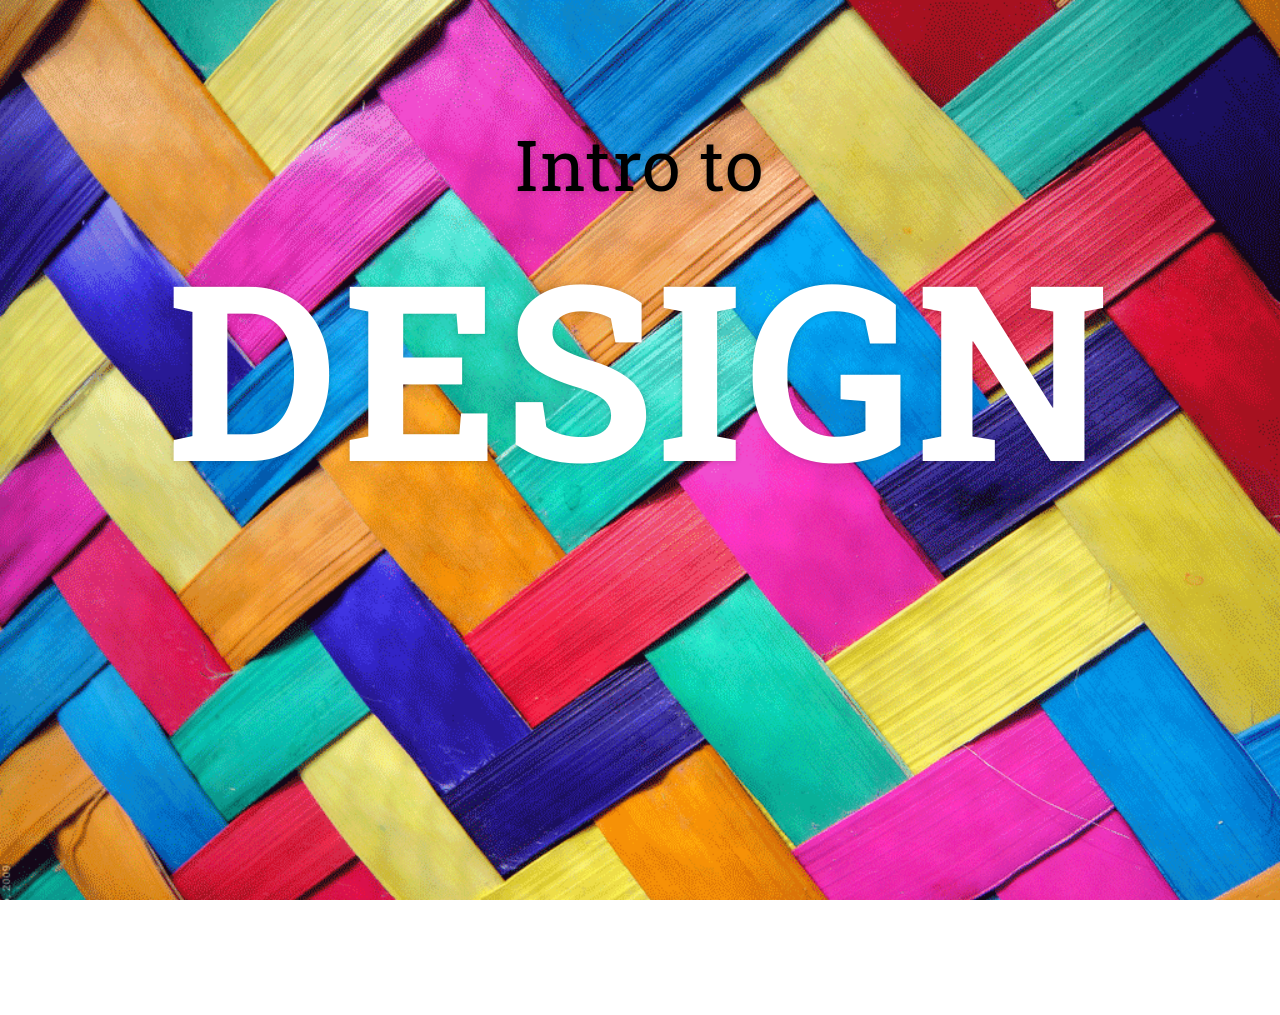
==== index.html @ 49cf6b6a "files" ====
<!doctype html>
<html lang="en">
  <head>
    <meta charset="utf-8">
    <link href='https://fonts.googleapis.com/css?family=Roboto+Slab:300,700,100,400' rel='stylesheet' type='text/css'>
    <title>Intro to Design </title>
    <link rel="stylesheet" href="reveal.css">
<script type="text/javascript" src="jquery.js" ></script>

<style>


body {
  font-family: 'Roboto Slab', serif;
  font-weight: 100;
  font-size: 26px
}

.reveal h1, .reveal h2 {
font-weight: bold;
color:#cb8435;
display: block;
clear: both;
border-bottom: 0px;
font-size: 135px;

}

.reveal .intro-page h1 {
  line-height: 1em;
  font-size: 245px
}

.reveal .main-section h2 {
  color:#000;
}

.reveal .main-section h3 {
  color:#fff;
  font-size: 55px
}

.reveal .slides>section.header-section {
      background: #000;
}

.reveal .header-section h2 {
  color:#fff;
}

.reveal .header-section h3 {
  color:#cb8435;
  font-size: 55px
}



.reveal h1 {
  text-transform: uppercase;
  font-size: 200px;
}

.reveal h3 {
  font-weight: 300;
  display: block;
  font-size: 70px;
  color: #000;
  font-weight: 400;
  margin-bottom: 20px
}


.reveal p {
  color:#000;
  font-size: 34px;
  font-weight: normal;
  text-shadow: 0px 0px 6px rgba(0,0,0,0.2);
  width: 80%;
  margin:auto;
  line-height: 1.6em
}

.reveal section > a {
  margin-top:50px;
  display: block;
}

.reveal section img {
-webkit-box-shadow: 0 0 10px rgba(0, 0, 0, 0);
-moz-box-shadow: 0 0 10px rgba(0, 0, 0, 0);
box-shadow: 0 0 10px rgba(0, 0, 0, 0);
max-width: 100%;
}

.reveal .slides>section {
  color:#cecece;
  padding-top: 9%;
/*  background: url("imgs/background.png") top left;
*/}


.reveal .slides>section.main-section {
      background: #cb8435;
}
.reveal .sliders>section.topic {
  background: rgb(187, 107, 0);
}

.background {
background: #fff;
position: absolute;
width: 100%;
height: 100%;

}

.reveal h1.invisible{
    color: #FFFFFF;
    text-shadow: 0px 0px 30px rgba(0,0,0,.3);
}
.reveal h5 span {
  font-size: 25px;
  text-transform: uppercase;
  color:#cb8435;
  clear: both;
  display: inline-block;
}
.double img {
  float: left;
  margin-right: 30px
}

.reveal h4 {
  color:#000;
  font-weight: normal;
  padding:0px 40px;
  line-height: 1.4em
}

.reveal h4 span {
  font-size: 25px;
  text-transform: uppercase;
  color:#cb8435;
  clear: both;
  display: inline-block;
}

section div.double-wide {
    float: left;
    width: 50%;
    text-align: left;
    padding-top: 40px
}

section div.double-wide img{
  float: right;
}

.intro-page {
  background: url("imgs/colors.gif") no-repeat top left;
  background-size: 100%;


}

.intro-page h1 {
  color: #fff
}
</style>
  </head>


  <body>
    <div class="reveal">
      <div class="background"></div>
      <div class="slides">

        <section class="intro-page">
          <h3>Intro to</h3>
          <h1>Design</h1>
        </section>

        <section>
          <h2>OR</h2>
          <h3>why anyone in journalism <br>should give a crap about design</h3>

        </section>


        <section>
          <h3>Design is</h3>
          <h1 class="invisible">Invisible</h1>
        </section>




        <section>
          <h3>Clearview Hwy</h3>
          <img src="imgs/Slide-10.jpg">
          </section>

        <section>
          <h3>Clearview Hwy</h3>
          <img src="imgs/Slide-13new.jpg">
        </section>


       <section>
          <h3>Not so Invisible</h3>
          <img style="width:60%" src="imgs/doornick.gif">
        </section>

       <section>
          <h3>"Turn on the bottom left burner"</h3>
          <img style="width:80%" src="imgs/stove.png">
        </section>


       <section>
          <h3>Instructions, much?</h3>
          <img src="imgs/Shower-Control-Operation-small.png">
        </section>

       <section>

          <div class="double-wide"><img width="500px" src="imgs/Vine-Turn-down-for-what-Shower-version_thumb0.jpg"></div>

          <div class="double-wide"><h4>&ldquo;When a device as simple as a door needs an instruction manual, it is a failure.&rdquo; <span>- Don Norman</span></h4></div>

        </section>


        <section>
          <h3>Not <em>that</em> invisible</h3>
          <img src="imgs/Glass-Door-Fail-03.gif">
        </section>

        <section>
          <h3>Beauty</h3>
          <img src="imgs/NonsensicalInfographic.gif">
        </section>


        <section>
          <h3>Craigslist</h3>
          <p>Proof that ugly things can be well designed.</p>
          <img src="imgs/craigslist.jpg">
        </section>

       <section class="header-section">
          <h2>Design Principles</h2>
          <h3>Four tips for designing anything, ever. </h3>
          <img src="imgs/mindblown.gif">
        </section>

       <section class="main-section">
          <h2>Proximity</h2>
          <h3>Group related things together</h3>
          <img width="600px" src="imgs/applesoranges.png">
        </section>

       <section>
          <h3>Proximity</h3>
          <img src="imgs/proximity.png">
        </section>

       <section>
          <h3>Proximity</h3>
          <img src="imgs/annotation.jpg">
        </section>



        <section class="main-section">
          <h2>Alignment</h2>
          <h3>Find a line and stick with it</h3>
          <img src="imgs/alignment.gif">
        </section>

       <section>
          <h3>Alignment</h3>
          <img src="imgs/tableNPR.jpg">
        </section>

       <section>
          <h3>Alignment</h3>
          <img src="imgs/timeline2.jpg">
        </section>



         <section>
          <h3>Alignment</h3>
          <img src="imgs/flushleft.jpg">
        </section>

         <section>
          <h3>Alignment</h3>
          <img src="imgs/flushleftex.jpg">
        </section>

         <section>
          <h3>Alignment</h3>
          <img src="imgs/flushright.jpg">
        </section>

         <section>
          <h3>Alignment</h3>
          <img src="imgs/justified.jpg">
        </section>

         <section>
          <h3>Alignment</h3>
          <img src="imgs/justifiedEX.jpg">
        </section>
         <section>
          <h3>Alignment</h3>
          <img src="imgs/justifiedEX2.jpg">
        </section>


        <section>
          <img  src="imgs/protip1.jpg">
        </section>



         <section>
          <h3>Alignment</h3>
          <img src="imgs/centered.jpg">
        </section>


         <section>
          <h3>Alignment</h3>
          <img src="imgs/centered2.jpg">
        </section>

        <section>
          <h3>If you're</h3>
          <h3>going to make it</h3>
          <h2>CENTERED</h2>
          <h3>be obvious, plz</h3>
        </section>



        <section>
          <h3>Alignment</h3>
          <img src="imgs/trappedspace.jpg">
        </section>


        <section class="main-section">
          <h3>Now, an Exercise!</h3>
          <img src="imgs/ladle.jpg">
        </section>


        <section>
          <h3>Before & After</h3>
          <img src="imgs/ladle.jpg">
          <img src="imgs/ladle2.jpg">
        </section>


        <section class="main-section">
          <h2>Contrast</h2>
          <h3>If its not the same, make it very different</h3>
          <img width="300px" src="imgs/bigsmall.png">
        </section>

       <section>
       <h3>Contrast</h3>
          <img width="900px" src="imgs/contrastsize.jpg">
          <p>You can't contrast 12pt with 13pt</p>
        </section>
       <section>
       <h3>Contrast</h3>
          <img  src="imgs/contrastsizeEx.jpg">
        </section>
       <section>
       <h3>Contrast</h3>
          <img  src="imgs/contrastcolor.jpg">
          <p>You can't contrast black with dark brown. srsly.</p>
        </section>

       <section>
          <h3>Contrast</h3>
          <img  src="imgs/contrastcolorEx.jpg">
        </section>

       <section>
          <h3>Contrast</h3>
          <img  src="imgs/wayfinding.jpg">
        </section>


       <section>
          <img  src="imgs/protip2.jpg">
        </section>


        <section>
          <h3>Contrast</h3>
          <a href="imgs/whitespaceEx.jpg"><img src="imgs/whitespaceEx.jpg"></a>
        </section>

       <section>
        <h3>don't be a </h3>
          <img src="imgs/wimp.jpg">
          <p>if it's supposed to be different, make it different for goodness sake!</p>
        </section>



        <section>
          <h3>Contrast</h3>
          <img src="imgs/eephus.jpg">
        </section>


       <section>
          <img src="imgs/protip3.jpg">
        </section>


      <section>
          <h3>Contrast</h3>
          <img src="imgs/planetmoney.jpg">
        </section>

        <section>
          <h3>Contrast</h3>
          <img src="imgs/marshall.jpg">
        </section>


       <section class="main-section">
          <h2>Repetition</h2>
          <h3>Pick a visual element & use it over and over</h3>
          <img width="800px" src="imgs/monroe.jpg">
        </section>

      <section>
          <h3>Repetition</h3>
          <a target="_blank" href="http://espn.go.com/espn/eticket/story?page=Dock-Ellis"><img src="imgs/repetitionstory.jpg"></a>
        </section>

      <section>
          <h3>Repetition</h3>
          <img width="800px" src="imgs/timemag.jpg">
      </section>



      <section>
          <h3>Repetition</h3>
          <img width="800px" src="imgs/dosomethingblue.jpg">
      </section>

      <section>
          <h3>Repetition</h3>
          <img width="800px" src="imgs/repetition.jpg">
        </section>

      <section>
          <h3>Repetition</h3>
          <a href="http://harvardlawreview.org/"><img src="imgs/repetitionmobile.jpg"></a>
        </section>


      <section>
          <h3>Repetition</h3>
          <img src="imgs/joblessrate.jpg">
        </section>


      <section class="main-section">
          <h2>To Summarize:</h3>
          <h3>Proximity</h3>
          <h3>Alignment</h3>
          <h3>Contrast</h3>
          <h3>Repetition</h3>
      </section>


      <section>
          <h3>Principles In the Wild</h3>
          <p>Just your everyday credit card disclosure statement</p>
          <img width="400px" src="imgs/creditcard1.jpg">
        </section>

      <section>
          <h3>Principles In the Wild</h3>
          <p>A total redesign! </p>
          <img src="imgs/creditcard2.jpg">
        </section>

      <section>
        <div class="double">
          <h3>Before & After</h3>
          <img  src="imgs/creditcard1.jpg">
          <img  src="imgs/creditcard2.jpg">
        </div>
      </section>


       <section class="main-section">
          <h3>Now, an Exercise!</h3>
          <img src="imgs/resumebefore.jpg">
        </section>

        <section>
          <h3>Before & After</h3>
          <img src="imgs/resumebeforeafter.jpg">
        </section>


      <section class="header-section">
        <h2>Details</h2>
        <h3>The details are not the details.<br>
        They MAKE the design. <span>CHARLES EAMES</span></h3>
        <img width="240px"src="imgs/details.gif">
      </section>


   <section class="main-section">
      <h2>Give Hints</h2>
      <h3>What do I do here?</h3>
      <br>
      <img style="max-width:900px;margin-bottom:0px" src="imgs/scrolldown.gif">
      <img style="max-width:900px;margin-top:0px" src="imgs/oliveoilgif.gif">
     </section>


    <section>
      <div class="double">
        <h3>Affordances</h3>
        <br>
        <br>
        <img  src="imgs/wheelroll.gif">
        <img  src="imgs/flick.gif">
      </div>
    </section>


    <section>
      <h3>Online Affordances</h3>
      <p></p>
      <img  src="imgs/onlineaffordances.png">
    </section>


     <section>
      <h3>Hints</h3>
      <img width="800px"src="imgs/bloomberg.gif">
     </section>


     <section>
      <div class="double">
      <h3>Hints</h3>
      <img width="350px"src="imgs/oliveoilgiffull.gif">
      <img width="307px"src="imgs/helmetsgif.gif">
      </div>
     </section>

     <section>
      <h3>Hints</h3>
      <img width="500px"src="imgs/swipe.png"><img style="padding-left:20px" width="240px"src="imgs/hinttoscroll.jpg">
     </section>


      <section class="main-section">
      <h2>Bring it Forward</h2>
        <h3>Don't make me click</h3>
        <img src="imgs/LiveWeather.gif">
      </section>


        <section><h3>Bring it Forward</h3>
          <img src="imgs/chromeSoundIconDataForward.jpg">
        </section>

        <section><h3>Bring it Forward</h3><img width="300px"  src="imgs/weatherappBlurDataForward.jpg"></section>

        <section><h3>Bring it Forward</h3><img src="imgs/migration.jpg"></section>

        <section class="main-section">
          <h2>Prevent Errors</h2>
          <h3>Don't let me mess up</h3>
          <img width="300px"src="imgs/coffeegrinder.jpg">

        </section>


        <section><h3>Prevent Errors</h3><img width="400px" src="imgs/soupangles.jpg"></section>
        <section><h3>Prevent Errors</h3><img src="imgs/DateEntryPreventErrors.jpg"></section>


        <section><h3>Prevent Errors</h3><img src="imgs/cancelPayment1PreventErrors.jpg"></section>

        <section class="main-section">
          <h2>Surprise me!</h2>
          <h3>(and just make my life easier)</h3>
          <img src="imgs/shakephone.gif">
        </section>


        <section>
          <div class="double">
            <h3>Humor</h3>
          <img width="500px" src="imgs/surprisesnickers.jpg">
          <img width="500px" src="imgs/surprisegooglevoice.jpg">
        </div>
        </section>

        <section><h3>Delight</h3>
          <img src="imgs/spinner.gif">
        </section>




   </div>
    </div>

    <script src="reveal2.js"></script>
    <script>
      Reveal.initialize({
        history: true,
        transition: Reveal.getQueryHash().transition || 'linear',
      });
    </script>

  </body>
</html>
---- reveal.css ----
@charset "UTF-8";

html,
body {
  padding: 0;
  margin: 0;
  width: 100%;
  height: 100%;
  min-height: 600px;
  overflow: hidden;
}

body {
  position: relative;
  line-height: 1;
}

@media screen and (max-width: 900px) {
  body {
    font-size: 30px;
  }
}

a {
  text-decoration: none;
  color:black;
}
a:hover {
  text-decoration: underline;

}
.reveal p.source {
right: 0px;
bottom: 10px;
display: block;
font-size: 11px;
position: absolute;
margin: 0px 48px;
}


.reveal p.subhead {
text-transform: uppercase;
font-size: 31px;
letter-spacing: 3px;
color: #bbbbbb;
margin-top: 0px;
padding-top: 20px;
}

.reveal .slides section {
  line-height: 1.2em;
}

.reveal img {
  max-width: 900px;
  max-height: 500px;
}

.reveal .quote.quad img {
  max-width: 350px
}

.reveal .quote.quad {
  max-width: 900px
}

.reveal .quad h4 {
font-size: 40px;
margin: 0px 0px 20px 0px;
}

.reveal .triple-img img {
  max-width: 300px;
  margin-right: 20px
}

.reveal .double-img img {
  max-width: 480px;
  margin-right: 20px
}

.reveal .double-img.quote.center h4, .reveal .double-img.quote.center p{
  margin: 5px 0px 5px 0px;
}

.reveal .double-img img:last-child {
  margin-right:0px;
}

.reveal .double-img {
  max-width: 1000px
}

.reveal .mask {
  display: block;
overflow: hidden;
width: 600px;
height: 200px;
position: relative;
clear: both;
}

.reveal .mask img {
position: absolute;
bottom: -130px;
left: -5px;
max-width: 2000px;
height: auto;
max-height: 2000px;
}

.reveal p {
  line-height: 1.2em;
  color: black;
  font-weight: 100
}

.reveal .card {
  text-align: left;
  width: 700px;
margin:20px auto;
padding:40px;
box-shadow: 0px 0px 10px #cecece;
background: #f7f7f7;
display: inline-block;

}
.reveal .card p{
font-size: 24px;
line-height: 1.7em
}

.reveal .card div {
  float: left;
}

.reveal .card div:last-child {
width: 500px;
margin-left: 40px;
}

/*********************************************
 * SLIDES
 *********************************************/

.reveal .slides {
position: absolute;
width: 100%;
height: 100%;
left: 0%;
top: 0%;
overflow: visible;
text-align: center;

}

.reveal .slides>section,
.reveal .slides>section>section {
display: none;
position: absolute;
width: 100%;
z-index: 10;
-webkit-transform-style: preserve-3d;
-moz-transform-style: preserve-3d;
-ms-transform-style: preserve-3d;
transform-style: preserve-3d;
-webkit-transition: all 500ms cubic-bezier(0.260, 0.860, 0.440, 0.985);
-moz-transition: all 500ms cubic-bezier(0.260, 0.860, 0.440, 0.985);
-ms-transition: all 500ms cubic-bezier(0.260, 0.860, 0.440, 0.985);
-o-transition: all 500ms cubic-bezier(0.260, 0.860, 0.440, 0.985);
transition: all 500ms cubic-bezier(0.260, 0.860, 0.440, 0.985);
height: 100%;
}

.reveal .slides>section.present {
  display: block;
  z-index: 11;
  opacity: 1;
}

.reveal .slides>section.big {
  background: #CC4B2B
}

.reveal .big h2 {
  color:#0B1A31;
}

.reveal .slides>section.last {
  background: url("http://lenagroeger.s3.amazonaws.com/talks/openvis/img/many_waldos_by_artists_bkrnd.jpg")
}

/*********************************************
 * LINEAR TRANSITION
 *********************************************/

.reveal.linear .slides>section.past {
  -webkit-transform: translate(-150%, 0);
     -moz-transform: translate(-150%, 0);
      -ms-transform: translate(-150%, 0);
       -o-transform: translate(-150%, 0);
          transform: translate(-150%, 0);
}
.reveal.linear .slides>section.future {
  -webkit-transform: translate(150%, 0);
     -moz-transform: translate(150%, 0);
      -ms-transform: translate(150%, 0);
       -o-transform: translate(150%, 0);
          transform: translate(150%, 0);
}

.reveal.linear .slides>section>section.past {
  -webkit-transform: translate(0, -150%);
     -moz-transform: translate(0, -150%);
      -ms-transform: translate(0, -150%);
       -o-transform: translate(0, -150%);
          transform: translate(0, -150%);
}
.reveal.linear .slides>section>section.future {
  -webkit-transform: translate(0, 150%);
     -moz-transform: translate(0, 150%);
      -ms-transform: translate(0, 150%);
       -o-transform: translate(0, 150%);
          transform: translate(0, 150%);
}



/*********************************************
 * DEFAULT STATES
 *********************************************/

.state-background {
  position: absolute;
  width: 100%;
  height: 100%;
  background: #0B1A31;
}



/*********************************************
 * GLOBAL STYLES
 *********************************************/

body {
  font-family: 'Open Sans', sans-serif;
  font-size: 36px;
  font-weight: 300;
}


/*********************************************
 * HEADERS
 *********************************************/

.reveal h1,
.reveal h2,
.reveal h3,
.reveal h5 {
margin: 0px;
line-height: 1.4em;
letter-spacing: 0.02em;
font-weight: 300;
text-shadow: 0px 0px 6px rgba(0,0,0,0.2);
font-size: 80px;
color: #000;
display: inline-block;
padding-bottom: 10px;
}

.reveal h4 {
line-height: 1.6em;
font-size: 50px;
margin: 10px 0px 30px 0px;
}


.reveal .quote {
  text-align: left;
  max-width: 960px;
}

.reveal .quote p,
.reveal .center p {
color: #CC4B2B;
text-transform: uppercase;
letter-spacing: 3px;
font-size: 24px;
}


.reveal .quote.center {
text-align: center;
}

.reveal .quote img {
  max-height: 500px
}

.reveal .wide img {
  margin-top:20px;
}

.reveal h3 {
  border-bottom: 0px
}

section div {
  display: inline-block;
}

.reveal h1 span {
  font-size: 40px;
font-weight: 800;
text-transform: uppercase;
display: block;
}
.reveal img.intro {
  width: 900px;

margin: 30px auto !important;
display: block;
}

.reveal h1 {
  font-size: 95px;
}
.reveal section > img {
  margin: 30px 0 10px 0;
  height: auto;

  -webkit-box-shadow: 0 0 10px rgba(0, 0, 0, 0.15);
     -moz-box-shadow: 0 0 10px rgba(0, 0, 0, 0.15);
          box-shadow: 0 0 10px rgba(0, 0, 0, 0.15);

}

.reveal section .plain img {
    -webkit-box-shadow: 0 0 10px rgba(0, 0, 0, 0);
     -moz-box-shadow: 0 0 10px rgba(0, 0, 0, 0);
          box-shadow: 0 0 10px rgba(0, 0, 0, 0);
          float: left;
}

.plain div {
  float: left;
padding: 25% 120px 25% 100px;
}

.reveal .plain p {
  font-size: 40px
}

.icon img {
margin-top: 50px;
}

.mobile-version img {
  width: 280px
}
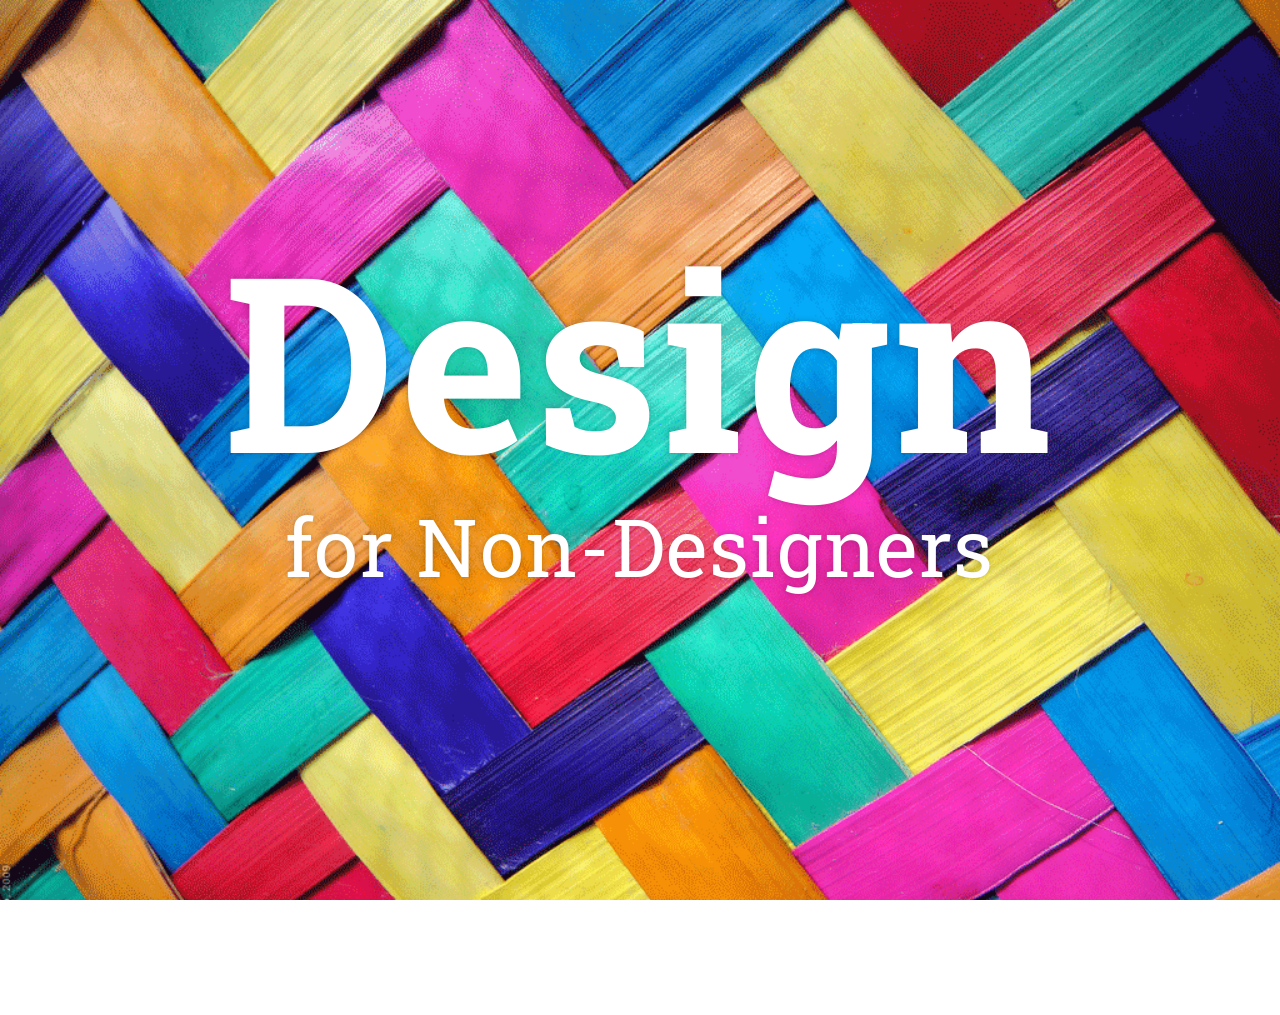
==== commit 27e975fe: "styles" ====
--- a/index.html
+++ b/index.html
@@ -4,7 +4,7 @@
   <head>
     <meta charset="utf-8">
     <link href='https://fonts.googleapis.com/css?family=Roboto+Slab:300,700,100,400' rel='stylesheet' type='text/css'>
-    <title>Intro to Design </title>
+    <title>Design for Non-Designers</title>
     <link rel="stylesheet" href="reveal.css">
 <script type="text/javascript" src="jquery.js" ></script>
 
@@ -17,19 +17,32 @@
   font-size: 26px
 }
 
-.reveal h1, .reveal h2 {
+.reveal h2 {
 font-weight: bold;
-color:#cb8435;
+color:#000;
 display: block;
 clear: both;
 border-bottom: 0px;
 font-size: 135px;
-
-}
-
-.reveal .intro-page h1 {
+}
+
+.reveal h1 {
   line-height: 1em;
-  font-size: 245px
+  font-size: 245px;
+  font-weight: bold;
+display: block;
+clear: both;
+border-bottom: 0px;
+color:#fff;
+
+}
+
+.reveal h1.extra {
+  font-size: 300px
+}
+
+.reveal h1.extra.orange {
+  color:#940000;
 }
 
 .reveal .main-section h2 {
@@ -55,17 +68,11 @@
 }
 
 
-
-.reveal h1 {
-  text-transform: uppercase;
-  font-size: 200px;
-}
-
 .reveal h3 {
   font-weight: 300;
   display: block;
-  font-size: 70px;
-  color: #000;
+  font-size: 80px;
+  color: #fff;
   font-weight: 400;
   margin-bottom: 20px
 }
@@ -96,13 +103,13 @@
 .reveal .slides>section {
   color:#cecece;
   padding-top: 9%;
-/*  background: url("imgs/background.png") top left;
-*/}
-
-
-.reveal .slides>section.main-section {
-      background: #cb8435;
-}
+  background: #6d92a2;
+  }
+
+.reveal .slides>section.protip {
+  background: #fff
+}
+
 .reveal .sliders>section.topic {
   background: rgb(187, 107, 0);
 }
@@ -116,8 +123,8 @@
 }
 
 .reveal h1.invisible{
-    color: #FFFFFF;
-    text-shadow: 0px 0px 30px rgba(0,0,0,.3);
+  color: #6d92a2;
+  text-shadow: 0px 0px 30px rgba(0,0,0,.3);
 }
 .reveal h5 span {
   font-size: 25px;
@@ -141,7 +148,7 @@
 .reveal h4 span {
   font-size: 25px;
   text-transform: uppercase;
-  color:#cb8435;
+  color:#fff;
   clear: both;
   display: inline-block;
 }
@@ -157,7 +164,7 @@
   float: right;
 }
 
-.intro-page {
+.reveal .slides>section.intro-page {
   background: url("imgs/colors.gif") no-repeat top left;
   background-size: 100%;
 
@@ -165,7 +172,7 @@
 }
 
 .intro-page h1 {
-  color: #fff
+  margin-top: 120px;
 }
 </style>
   </head>
@@ -177,13 +184,14 @@
       <div class="slides">
 
         <section class="intro-page">
-          <h3>Intro to</h3>
+
           <h1>Design</h1>
+          <h3>for Non-Designers</h3>
         </section>
 
         <section>
           <h2>OR</h2>
-          <h3>why anyone in journalism <br>should give a crap about design</h3>
+          <h3>why anyone in journalism <br>should care about design</h3>
 
         </section>
 
@@ -249,7 +257,7 @@
           <img src="imgs/craigslist.jpg">
         </section>
 
-       <section class="header-section">
+       <section class="main-section">
           <h2>Design Principles</h2>
           <h3>Four tips for designing anything, ever. </h3>
           <img src="imgs/mindblown.gif">
@@ -290,38 +298,7 @@
         </section>
 
 
-
-         <section>
-          <h3>Alignment</h3>
-          <img src="imgs/flushleft.jpg">
-        </section>
-
-         <section>
-          <h3>Alignment</h3>
-          <img src="imgs/flushleftex.jpg">
-        </section>
-
-         <section>
-          <h3>Alignment</h3>
-          <img src="imgs/flushright.jpg">
-        </section>
-
-         <section>
-          <h3>Alignment</h3>
-          <img src="imgs/justified.jpg">
-        </section>
-
-         <section>
-          <h3>Alignment</h3>
-          <img src="imgs/justifiedEX.jpg">
-        </section>
-         <section>
-          <h3>Alignment</h3>
-          <img src="imgs/justifiedEX2.jpg">
-        </section>
-
-
-        <section>
+        <section class="protip">
           <img  src="imgs/protip1.jpg">
         </section>
 
@@ -352,15 +329,13 @@
           <img src="imgs/trappedspace.jpg">
         </section>
 
-
-        <section class="main-section">
+        <section>
           <h3>Now, an Exercise!</h3>
           <img src="imgs/ladle.jpg">
         </section>
 
-
-        <section>
-          <h3>Before & After</h3>
+        <section>
+          <h3>Before &amp; After</h3>
           <img src="imgs/ladle.jpg">
           <img src="imgs/ladle2.jpg">
         </section>
@@ -374,7 +349,7 @@
 
        <section>
        <h3>Contrast</h3>
-          <img width="900px" src="imgs/contrastsize.jpg">
+          <h1 class="extra">SIZE</h1>
           <p>You can't contrast 12pt with 13pt</p>
         </section>
        <section>
@@ -383,7 +358,7 @@
         </section>
        <section>
        <h3>Contrast</h3>
-          <img  src="imgs/contrastcolor.jpg">
+          <h1 class="extra orange">COLOR</h1>
           <p>You can't contrast black with dark brown. srsly.</p>
         </section>
 
@@ -398,7 +373,7 @@
         </section>
 
 
-       <section>
+       <section class="protip">
           <img  src="imgs/protip2.jpg">
         </section>
 
@@ -409,8 +384,8 @@
         </section>
 
        <section>
-        <h3>don't be a </h3>
-          <img src="imgs/wimp.jpg">
+          <h3>don't be a </h3>
+          <h1 class="extra">WIMP</h1>
           <p>if it's supposed to be different, make it different for goodness sake!</p>
         </section>
 
@@ -422,7 +397,7 @@
         </section>
 
 
-       <section>
+       <section class="protip">
           <img src="imgs/protip3.jpg">
         </section>
 
@@ -507,19 +482,40 @@
         </div>
       </section>
 
-
-       <section class="main-section">
+      <section>
           <h3>Now, an Exercise!</h3>
           <img src="imgs/resumebefore.jpg">
         </section>
 
         <section>
-          <h3>Before & After</h3>
+          <h3>Before &amp; After</h3>
           <img src="imgs/resumebeforeafter.jpg">
         </section>
 
 
-      <section class="header-section">
+      <section>
+        <div>
+          <h3>Want more?</h3>
+          <a href="http://lenagroeger.com/design/">
+            <img src="imgs/designclass.jpg">
+            <p>lenagroeger.com/design</p></a>
+
+        </div>
+      </section>
+
+
+      <section>
+        <div class="double">
+          <h3>Two Books</h3>
+          <img style="height:400px" src="imgs/non-designers.jpg">
+          <img style="height:400px" src="imgs/thinking-type.jpg">
+        </div>
+      </section>
+
+
+      
+
+ <!--      <section class="header-section">
         <h2>Details</h2>
         <h3>The details are not the details.<br>
         They MAKE the design. <span>CHARLES EAMES</span></h3>
@@ -603,24 +599,16 @@
 
         <section><h3>Prevent Errors</h3><img src="imgs/cancelPayment1PreventErrors.jpg"></section>
 
-        <section class="main-section">
-          <h2>Surprise me!</h2>
-          <h3>(and just make my life easier)</h3>
-          <img src="imgs/shakephone.gif">
-        </section>
-
-
-        <section>
-          <div class="double">
-            <h3>Humor</h3>
-          <img width="500px" src="imgs/surprisesnickers.jpg">
-          <img width="500px" src="imgs/surprisegooglevoice.jpg">
+
+      <section>
+        <div>
+
+          <h3 style="padding-top:100px">Thanks.</h3>
+
+          <p> Lena Groeger | @lenagroeger </p>
+
         </div>
-        </section>
-
-        <section><h3>Delight</h3>
-          <img src="imgs/spinner.gif">
-        </section>
+      </section> -->
 
 
 
--- a/reveal.css
+++ b/reveal.css
@@ -236,7 +236,7 @@
   position: absolute;
   width: 100%;
   height: 100%;
-  background: #0B1A31;
+  background: #6d92a2;
 }
 
 
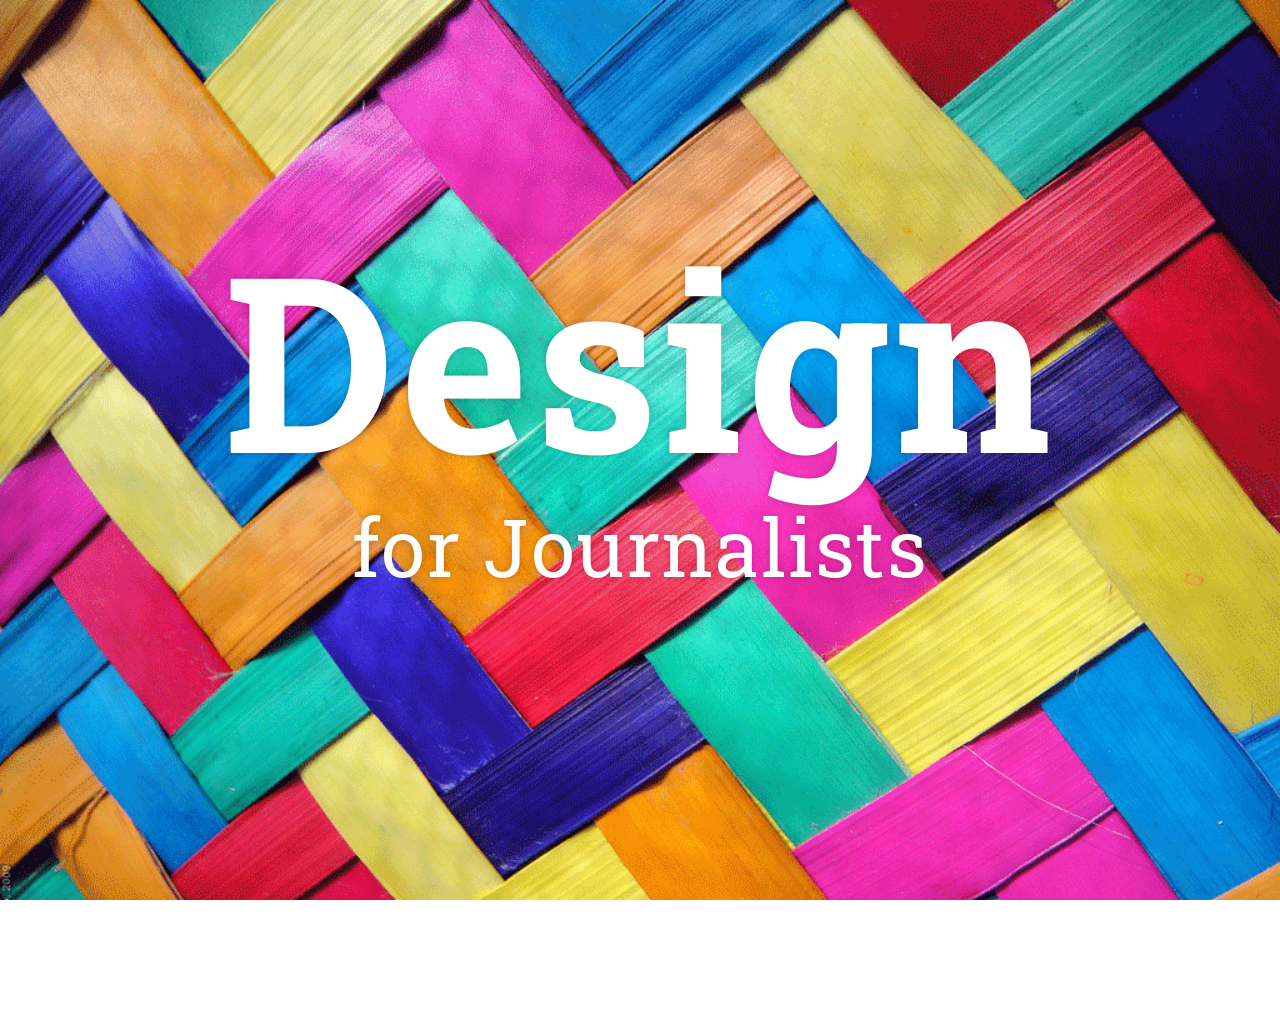
==== commit a6e08988: "tweak" ====
--- a/index.html
+++ b/index.html
@@ -184,25 +184,14 @@
       <div class="slides">
 
         <section class="intro-page">
-
           <h1>Design</h1>
-          <h3>for Non-Designers</h3>
-        </section>
-
-        <section>
-          <h2>OR</h2>
-          <h3>why anyone in journalism <br>should care about design</h3>
-
-        </section>
-
+          <h3>for Journalists</h3>
+        </section>
 
         <section>
           <h3>Design is</h3>
           <h1 class="invisible">Invisible</h1>
         </section>
-
-
-
 
         <section>
           <h3>Clearview Hwy</h3>
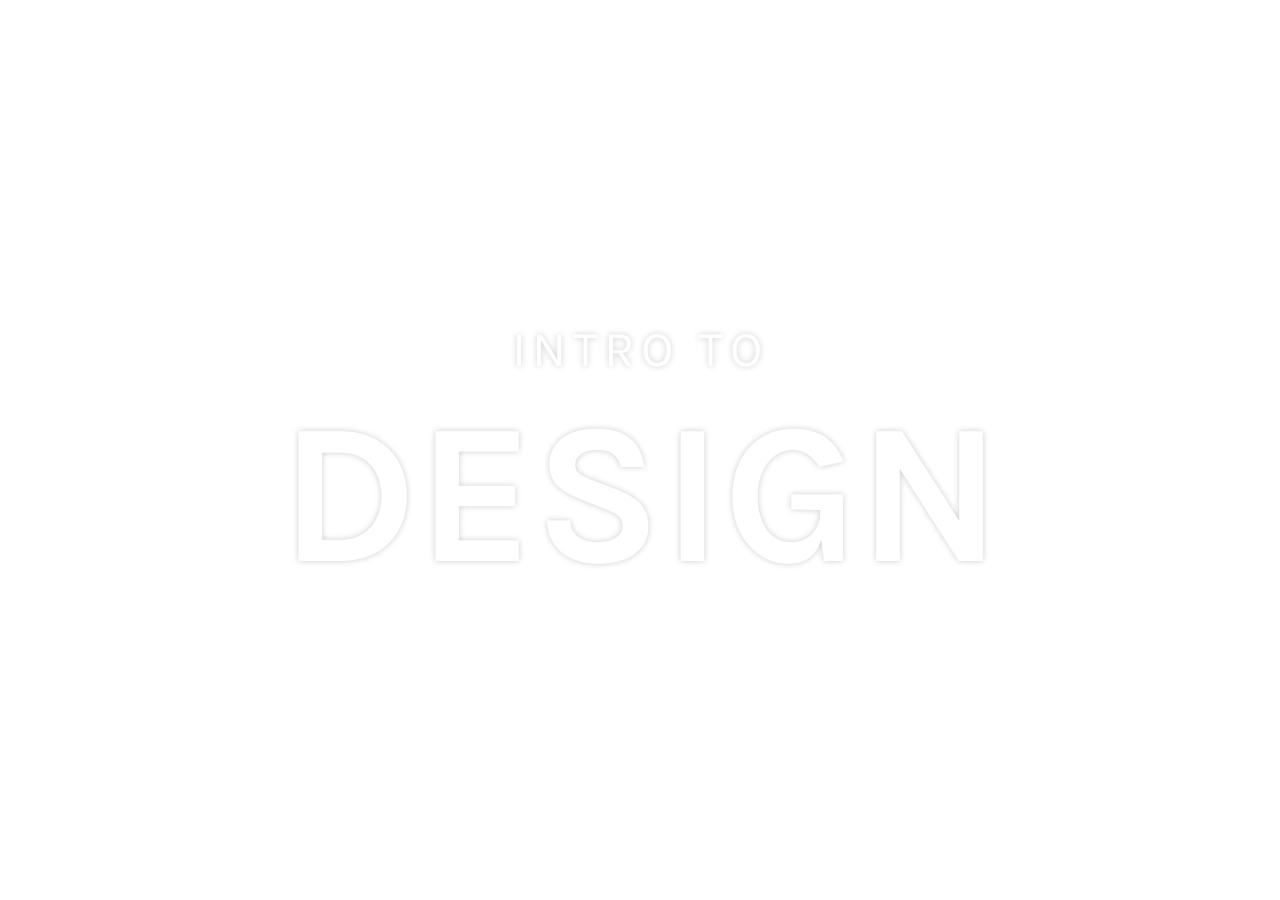
==== commit 4b74ca41: "2024 data instiutute updates" ====
--- a/index.html
+++ b/index.html
@@ -3,8 +3,12 @@
 <html lang="en">
   <head>
     <meta charset="utf-8">
-    <link href='https://fonts.googleapis.com/css?family=Roboto+Slab:300,700,100,400' rel='stylesheet' type='text/css'>
-    <title>Design for Non-Designers</title>
+    
+    <link rel="preconnect" href="https://fonts.googleapis.com">
+<link rel="preconnect" href="https://fonts.gstatic.com" crossorigin>
+<link href="https://fonts.googleapis.com/css2?family=Karla:ital,wght@0,200..800;1,200..800&display=swap" rel="stylesheet">
+
+    <title>Intro to Design </title>
     <link rel="stylesheet" href="reveal.css">
 <script type="text/javascript" src="jquery.js" ></script>
 
@@ -12,37 +16,21 @@
 
 
 body {
-  font-family: 'Roboto Slab', serif;
+  font-family: 'Karla', serif;
   font-weight: 100;
   font-size: 26px
 }
 
 .reveal h2 {
-font-weight: bold;
-color:#000;
-display: block;
-clear: both;
-border-bottom: 0px;
-font-size: 135px;
+  font-weight: bold;
+  color:#538090;
+  font-size: 6rem;
 }
 
 .reveal h1 {
-  line-height: 1em;
-  font-size: 245px;
-  font-weight: bold;
-display: block;
-clear: both;
-border-bottom: 0px;
-color:#fff;
-
-}
-
-.reveal h1.extra {
-  font-size: 300px
-}
-
-.reveal h1.extra.orange {
-  color:#940000;
+  font-weight:bold;
+  text-transform: uppercase;
+  font-size: 200px;
 }
 
 .reveal .main-section h2 {
@@ -58,24 +46,32 @@
       background: #000;
 }
 
-.reveal .header-section h2 {
-  color:#fff;
-}
-
-.reveal .header-section h3 {
-  color:#cb8435;
-  font-size: 55px
-}
-
 
 .reveal h3 {
   font-weight: 300;
   display: block;
-  font-size: 80px;
-  color: #fff;
+  font-size: 3rem;
+  color: #000;
   font-weight: 400;
   margin-bottom: 20px
 }
+.reveal .intro-page h3 {
+    display: block;
+    font-size: 50px;
+    color: #fff;
+    font-weight: 400;
+    text-transform: uppercase;
+    letter-spacing: .4rem;
+}
+
+.reveal .header-section h3 {
+  font-size: 50px;
+    color: #fff;
+    font-weight: 400;
+    text-transform: uppercase;
+    letter-spacing: .4rem;
+}
+
 
 
 .reveal p {
@@ -100,16 +96,10 @@
 max-width: 100%;
 }
 
-.reveal .slides>section {
-  color:#cecece;
-  padding-top: 9%;
-  background: #6d92a2;
-  }
-
-.reveal .slides>section.protip {
-  background: #fff
-}
-
+
+.reveal .slides>section.main-section {
+      background: #538090;
+}
 .reveal .sliders>section.topic {
   background: rgb(187, 107, 0);
 }
@@ -123,19 +113,20 @@
 }
 
 .reveal h1.invisible{
-  color: #6d92a2;
-  text-shadow: 0px 0px 30px rgba(0,0,0,.3);
+    color: #FFFFFF;
+    text-shadow: 0px 0px 30px rgba(0,0,0,.3);
 }
 .reveal h5 span {
   font-size: 25px;
   text-transform: uppercase;
-  color:#cb8435;
+  color:#538090;
   clear: both;
   display: inline-block;
 }
 .double img {
   float: left;
-  margin-right: 30px
+  margin-right: 5%;
+  width:45%;
 }
 
 .reveal h4 {
@@ -148,7 +139,7 @@
 .reveal h4 span {
   font-size: 25px;
   text-transform: uppercase;
-  color:#fff;
+  color:#538090;
   clear: both;
   display: inline-block;
 }
@@ -164,15 +155,18 @@
   float: right;
 }
 
-.reveal .slides>section.intro-page {
-  background: url("imgs/colors.gif") no-repeat top left;
-  background-size: 100%;
-
-
+.intro-page {
+  background: url("imgs/IMG_0334.jpg") no-repeat top left;
+  background-size: cover;
 }
 
 .intro-page h1 {
-  margin-top: 120px;
+  color: #fff;
+  line-height: 10rem;
+}
+
+.reveal section.main-section  img {
+  max-width: 400px;
 }
 </style>
   </head>
@@ -184,344 +178,371 @@
       <div class="slides">
 
         <section class="intro-page">
-          <h1>Design</h1>
-          <h3>for Journalists</h3>
+          <div>
+            <h3>Intro to</h3>
+            <h1>Design</h1>
+          </div>
         </section>
 
-        <section>
+        <section><div>
+          <h2>OR</h2>
+          <h3>why anyone in journalism <br>should give a crap about design</h3>
+
+        </div></section>
+
+
+        <section><div>
           <h3>Design is</h3>
           <h1 class="invisible">Invisible</h1>
-        </section>
-
-        <section>
+        </div></section>
+
+
+
+
+        <section><div>
           <h3>Clearview Hwy</h3>
           <img src="imgs/Slide-10.jpg">
-          </section>
-
-        <section>
+          </div></section>
+
+        <section><div>
           <h3>Clearview Hwy</h3>
           <img src="imgs/Slide-13new.jpg">
-        </section>
-
-
-       <section>
+        </div></section>
+
+
+       <section><div>
           <h3>Not so Invisible</h3>
-          <img style="width:60%" src="imgs/doornick.gif">
-        </section>
-
-       <section>
+          <img src="imgs/doornick.gif">
+        </div></section>
+
+       <section><div>
           <h3>"Turn on the bottom left burner"</h3>
           <img style="width:80%" src="imgs/stove.png">
-        </section>
-
-
-       <section>
+        </div></section>
+
+
+       <section><div>
           <h3>Instructions, much?</h3>
           <img src="imgs/Shower-Control-Operation-small.png">
-        </section>
-
-       <section>
+        </div></section>
+
+       <section><div>
 
           <div class="double-wide"><img width="500px" src="imgs/Vine-Turn-down-for-what-Shower-version_thumb0.jpg"></div>
 
           <div class="double-wide"><h4>&ldquo;When a device as simple as a door needs an instruction manual, it is a failure.&rdquo; <span>- Don Norman</span></h4></div>
 
-        </section>
-
-
-        <section>
+        </div></section>
+
+
+        <section><div>
           <h3>Not <em>that</em> invisible</h3>
           <img src="imgs/Glass-Door-Fail-03.gif">
-        </section>
-
-        <section>
+        </div></section>
+
+        <section><div>
           <h3>Beauty</h3>
           <img src="imgs/NonsensicalInfographic.gif">
-        </section>
-
-
-        <section>
+        </div></section>
+
+
+        <section><div>
           <h3>Craigslist</h3>
           <p>Proof that ugly things can be well designed.</p>
           <img src="imgs/craigslist.jpg">
-        </section>
-
-       <section class="main-section">
+        </div></section>
+
+       <section class="header-section"><div>
           <h2>Design Principles</h2>
           <h3>Four tips for designing anything, ever. </h3>
-          <img src="imgs/mindblown.gif">
-        </section>
-
-       <section class="main-section">
+        </div></section>
+
+       <section class="main-section"><div>
           <h2>Proximity</h2>
           <h3>Group related things together</h3>
           <img width="600px" src="imgs/applesoranges.png">
-        </section>
-
-       <section>
+        </div></section>
+
+       <section><div>
           <h3>Proximity</h3>
           <img src="imgs/proximity.png">
-        </section>
-
-       <section>
+        </div></section>
+
+       <section><div>
           <h3>Proximity</h3>
           <img src="imgs/annotation.jpg">
-        </section>
-
-
-
-        <section class="main-section">
+        </div></section>
+
+
+
+        <section class="main-section"><div>
           <h2>Alignment</h2>
           <h3>Find a line and stick with it</h3>
           <img src="imgs/alignment.gif">
-        </section>
-
-       <section>
+        </div></section>
+
+       <section><div>
           <h3>Alignment</h3>
           <img src="imgs/tableNPR.jpg">
-        </section>
-
-       <section>
+        </div></section>
+
+       <section><div>
           <h3>Alignment</h3>
           <img src="imgs/timeline2.jpg">
-        </section>
-
-
-        <section class="protip">
+        </div></section>
+
+
+
+         <section><div>
+          <h3>Alignment</h3>
+          <img src="imgs/flushleft.jpg">
+        </div></section>
+
+         <section><div>
+          <h3>Alignment</h3>
+          <img src="imgs/flushleftex.jpg">
+        </div></section>
+
+         <section><div>
+          <h3>Alignment</h3>
+          <img src="imgs/flushright.jpg">
+        </div></section>
+
+         <section><div>
+          <h3>Alignment</h3>
+          <img src="imgs/justified.jpg">
+        </div></section>
+
+         <section><div>
+          <h3>Alignment</h3>
+          <img src="imgs/justifiedEX.jpg">
+        </div></section>
+         <section><div>
+          <h3>Alignment</h3>
+          <img src="imgs/justifiedEX2.jpg">
+        </div></section>
+
+
+        <section><div>
           <img  src="imgs/protip1.jpg">
-        </section>
-
-
-
-         <section>
+        </div></section>
+
+
+
+         <section><div>
           <h3>Alignment</h3>
           <img src="imgs/centered.jpg">
-        </section>
-
-
-         <section>
+        </div></section>
+
+
+         <section><div>
           <h3>Alignment</h3>
           <img src="imgs/centered2.jpg">
-        </section>
-
-        <section>
+        </div></section>
+
+        <section><div>
           <h3>If you're</h3>
           <h3>going to make it</h3>
           <h2>CENTERED</h2>
           <h3>be obvious, plz</h3>
-        </section>
-
-
-
-        <section>
+        </div></section>
+
+
+
+        <section><div>
           <h3>Alignment</h3>
           <img src="imgs/trappedspace.jpg">
-        </section>
-
-        <section>
+        </div></section>
+
+
+        <section class="main-section"><div>
           <h3>Now, an Exercise!</h3>
           <img src="imgs/ladle.jpg">
-        </section>
-
-        <section>
-          <h3>Before &amp; After</h3>
+        </div></section>
+
+
+        <section><div>
+          <h3>Before & After</h3>
           <img src="imgs/ladle.jpg">
           <img src="imgs/ladle2.jpg">
-        </section>
-
-
-        <section class="main-section">
+        </div></section>
+
+
+        <section class="main-section"><div>
           <h2>Contrast</h2>
           <h3>If its not the same, make it very different</h3>
           <img width="300px" src="imgs/bigsmall.png">
-        </section>
-
-       <section>
+        </div></section>
+
+       <section><div>
        <h3>Contrast</h3>
-          <h1 class="extra">SIZE</h1>
+          <img width="900px" src="imgs/contrastsize.jpg">
           <p>You can't contrast 12pt with 13pt</p>
-        </section>
-       <section>
+        </div></section>
+       
+
+       <section><div>
        <h3>Contrast</h3>
           <img  src="imgs/contrastsizeEx.jpg">
-        </section>
-       <section>
+        </div></section>
+       
+
+       <section><div>
        <h3>Contrast</h3>
-          <h1 class="extra orange">COLOR</h1>
+          <img  src="imgs/contrastcolor.jpg">
           <p>You can't contrast black with dark brown. srsly.</p>
-        </section>
-
-       <section>
+        </div></section>
+
+       <section><div>
           <h3>Contrast</h3>
           <img  src="imgs/contrastcolorEx.jpg">
-        </section>
-
-       <section>
+        </div></section>
+
+       <section><div>
           <h3>Contrast</h3>
           <img  src="imgs/wayfinding.jpg">
-        </section>
-
-
-       <section class="protip">
+        </div></section>
+
+
+       <section><div>
           <img  src="imgs/protip2.jpg">
-        </section>
-
-
-        <section>
+        </div></section>
+
+
+        <section><div>
           <h3>Contrast</h3>
           <a href="imgs/whitespaceEx.jpg"><img src="imgs/whitespaceEx.jpg"></a>
-        </section>
-
-       <section>
-          <h3>don't be a </h3>
-          <h1 class="extra">WIMP</h1>
+        </div></section>
+
+       <section><div>
+        <h3>don't be a </h3>
+          <img src="imgs/wimp.jpg">
           <p>if it's supposed to be different, make it different for goodness sake!</p>
-        </section>
-
-
-
-        <section>
+        </div></section>
+
+
+
+        <section><div>
           <h3>Contrast</h3>
           <img src="imgs/eephus.jpg">
-        </section>
-
-
-       <section class="protip">
+        </div></section>
+
+
+       <section><div>
           <img src="imgs/protip3.jpg">
-        </section>
-
-
-      <section>
+        </div></section>
+
+
+      <section><div>
           <h3>Contrast</h3>
           <img src="imgs/planetmoney.jpg">
-        </section>
-
-        <section>
+        </div></section>
+
+        <section><div>
           <h3>Contrast</h3>
           <img src="imgs/marshall.jpg">
-        </section>
-
-
-       <section class="main-section">
+        </div></section>
+
+
+       <section class="main-section"><div>
           <h2>Repetition</h2>
           <h3>Pick a visual element & use it over and over</h3>
           <img width="800px" src="imgs/monroe.jpg">
-        </section>
-
-      <section>
+        </div></section>
+
+      <section><div>
           <h3>Repetition</h3>
           <a target="_blank" href="http://espn.go.com/espn/eticket/story?page=Dock-Ellis"><img src="imgs/repetitionstory.jpg"></a>
-        </section>
-
-      <section>
+        </div></section>
+
+      <section><div>
           <h3>Repetition</h3>
           <img width="800px" src="imgs/timemag.jpg">
-      </section>
-
-
-
-      <section>
+      </div></section>
+
+
+
+      <section><div>
           <h3>Repetition</h3>
           <img width="800px" src="imgs/dosomethingblue.jpg">
-      </section>
-
-      <section>
+      </div></section>
+
+      <section><div>
           <h3>Repetition</h3>
           <img width="800px" src="imgs/repetition.jpg">
-        </section>
-
-      <section>
+        </div></section>
+
+      <section><div>
           <h3>Repetition</h3>
           <a href="http://harvardlawreview.org/"><img src="imgs/repetitionmobile.jpg"></a>
-        </section>
-
-
-      <section>
+        </div></section>
+
+
+      <section><div>
           <h3>Repetition</h3>
           <img src="imgs/joblessrate.jpg">
-        </section>
-
-
-      <section class="main-section">
+        </div></section>
+
+
+      <section class="main-section"><div>
           <h2>To Summarize:</h3>
           <h3>Proximity</h3>
           <h3>Alignment</h3>
           <h3>Contrast</h3>
           <h3>Repetition</h3>
-      </section>
-
-
-      <section>
+      </div></section>
+
+
+      <section><div>
           <h3>Principles In the Wild</h3>
           <p>Just your everyday credit card disclosure statement</p>
           <img width="400px" src="imgs/creditcard1.jpg">
-        </section>
-
-      <section>
+        </div></section>
+
+      <section><div>
           <h3>Principles In the Wild</h3>
           <p>A total redesign! </p>
           <img src="imgs/creditcard2.jpg">
-        </section>
-
-      <section>
+        </div></section>
+
+      <section><div>
         <div class="double">
           <h3>Before & After</h3>
           <img  src="imgs/creditcard1.jpg">
           <img  src="imgs/creditcard2.jpg">
         </div>
-      </section>
-
-      <section>
+      </div></section>
+
+
+       <section class="main-section"><div>
           <h3>Now, an Exercise!</h3>
           <img src="imgs/resumebefore.jpg">
-        </section>
-
-        <section>
-          <h3>Before &amp; After</h3>
+        </div></section>
+
+        <section><div>
+          <h3>Before & After</h3>
           <img src="imgs/resumebeforeafter.jpg">
-        </section>
-
-
-      <section>
-        <div>
-          <h3>Want more?</h3>
-          <a href="http://lenagroeger.com/design/">
-            <img src="imgs/designclass.jpg">
-            <p>lenagroeger.com/design</p></a>
-
-        </div>
-      </section>
-
-
-      <section>
-        <div class="double">
-          <h3>Two Books</h3>
-          <img style="height:400px" src="imgs/non-designers.jpg">
-          <img style="height:400px" src="imgs/thinking-type.jpg">
-        </div>
-      </section>
-
-
-      
-
- <!--      <section class="header-section">
+        </div></section>
+
+
+      <section class="header-section"><div>
         <h2>Details</h2>
         <h3>The details are not the details.<br>
         They MAKE the design. <span>CHARLES EAMES</span></h3>
         <img width="240px"src="imgs/details.gif">
-      </section>
-
-
-   <section class="main-section">
+      </div></section>
+
+
+   <section class="main-section"><div>
       <h2>Give Hints</h2>
       <h3>What do I do here?</h3>
       <br>
       <img style="max-width:900px;margin-bottom:0px" src="imgs/scrolldown.gif">
       <img style="max-width:900px;margin-top:0px" src="imgs/oliveoilgif.gif">
-     </section>
-
-
-    <section>
+     </div></section>
+
+
+    <section><div>
       <div class="double">
         <h3>Affordances</h3>
         <br>
@@ -529,77 +550,115 @@
         <img  src="imgs/wheelroll.gif">
         <img  src="imgs/flick.gif">
       </div>
-    </section>
-
-
-    <section>
+    </div></section>
+
+
+    <section><div>
       <h3>Online Affordances</h3>
       <p></p>
       <img  src="imgs/onlineaffordances.png">
-    </section>
-
-
-     <section>
+    </div></section>
+
+
+     <section><div>
       <h3>Hints</h3>
       <img width="800px"src="imgs/bloomberg.gif">
-     </section>
-
-
-     <section>
+     </div></section>
+
+
+     <section><div>
       <div class="double">
       <h3>Hints</h3>
       <img width="350px"src="imgs/oliveoilgiffull.gif">
       <img width="307px"src="imgs/helmetsgif.gif">
       </div>
-     </section>
-
-     <section>
+     </div></section>
+
+     <section><div>
       <h3>Hints</h3>
       <img width="500px"src="imgs/swipe.png"><img style="padding-left:20px" width="240px"src="imgs/hinttoscroll.jpg">
-     </section>
-
-
-      <section class="main-section">
+     </div></section>
+
+
+      <section class="main-section"><div>
       <h2>Bring it Forward</h2>
         <h3>Don't make me click</h3>
         <img src="imgs/LiveWeather.gif">
-      </section>
-
-
-        <section><h3>Bring it Forward</h3>
+      </div></section>
+
+
+        <section><div><h3>Bring it Forward</h3>
           <img src="imgs/chromeSoundIconDataForward.jpg">
-        </section>
-
-        <section><h3>Bring it Forward</h3><img width="300px"  src="imgs/weatherappBlurDataForward.jpg"></section>
-
-        <section><h3>Bring it Forward</h3><img src="imgs/migration.jpg"></section>
-
-        <section class="main-section">
+        </div></section>
+
+        <section><div><h3>Bring it Forward</h3><img width="300px"  src="imgs/weatherappBlurDataForward.jpg"></div></section>
+
+        <section><div><h3>Bring it Forward</h3><img src="imgs/migration.jpg"></div></section>
+
+        <section class="main-section"><div>
           <h2>Prevent Errors</h2>
           <h3>Don't let me mess up</h3>
           <img width="300px"src="imgs/coffeegrinder.jpg">
 
+        </div></section>
+
+
+        <section>
+          <div>
+            <h3>Prevent Errors</h3><img width="400px" src="imgs/soupangles.jpg">
+          </div>
         </section>
 
-
-        <section><h3>Prevent Errors</h3><img width="400px" src="imgs/soupangles.jpg"></section>
-        <section><h3>Prevent Errors</h3><img src="imgs/DateEntryPreventErrors.jpg"></section>
-
-
-        <section><h3>Prevent Errors</h3><img src="imgs/cancelPayment1PreventErrors.jpg"></section>
+        <section>
+          <div>
+            <h3>Prevent Errors</h3><img src="imgs/DateEntryPreventErrors.jpg">
+          </div>
+        </section>
+
+
+        <section>
+          <div>
+            <h3>Prevent Errors</h3><img src="imgs/cancelPayment1PreventErrors.jpg">
+          </div>
+        </section>
+
+        <section class="main-section">
+          <div>
+          <h2>Surprise me!</h2>
+          <h3>(and just make my life easier)</h3>
+          <img src="imgs/shakephone.gif">
+        </div></section>
+
+
+        <section>
+          <div class="double">
+            <h3>Humor</h3>
+          <img src="imgs/surprisesnickers.jpg">
+          <img src="imgs/surprisegooglevoice.jpg">
+        </div></section>
+
+        <section><div><h3>Delight</h3>
+          <img src="imgs/spinner.gif">
+        </div></section>
+
+
+        <section>
+        <div class="double">
+          <h3>Two Books</h3>
+          <img style="height:400px" src="imgs/non-designers.jpg">
+          <img style="height:400px" src="imgs/thinking-type.jpg">
+        </div>
+      </section>
 
 
       <section>
         <div>
 
           <h3 style="padding-top:100px">Thanks.</h3>
-
-          <p> Lena Groeger | @lenagroeger </p>
+          <p style="width:100%"> Lena Groeger | @lenagroeger </p>
 
         </div>
-      </section> -->
-
-
+      </section>
 
 
    </div>
--- a/reveal.css
+++ b/reveal.css
@@ -175,22 +175,12 @@
 }
 
 .reveal .slides>section.present {
-  display: block;
-  z-index: 11;
-  opacity: 1;
-}
-
-.reveal .slides>section.big {
-  background: #CC4B2B
-}
-
-.reveal .big h2 {
-  color:#0B1A31;
-}
-
-.reveal .slides>section.last {
-  background: url("http://lenagroeger.s3.amazonaws.com/talks/openvis/img/many_waldos_by_artists_bkrnd.jpg")
-}
+    display: flex !important;
+    z-index: 11;
+    opacity: 1;
+    justify-content: center;
+}
+
 
 /*********************************************
  * LINEAR TRANSITION
@@ -236,7 +226,7 @@
   position: absolute;
   width: 100%;
   height: 100%;
-  background: #6d92a2;
+  background: #0B1A31;
 }
 
 
@@ -246,7 +236,7 @@
  *********************************************/
 
 body {
-  font-family: 'Open Sans', sans-serif;
+  font-family: "Karla", sans-serif;
   font-size: 36px;
   font-weight: 300;
 }
@@ -262,7 +252,6 @@
 .reveal h5 {
 margin: 0px;
 line-height: 1.4em;
-letter-spacing: 0.02em;
 font-weight: 300;
 text-shadow: 0px 0px 6px rgba(0,0,0,0.2);
 font-size: 80px;
@@ -273,7 +262,7 @@
 
 .reveal h4 {
 line-height: 1.6em;
-font-size: 50px;
+font-size: 2rem;
 margin: 10px 0px 30px 0px;
 }
 
@@ -304,12 +293,10 @@
   margin-top:20px;
 }
 
-.reveal h3 {
-  border-bottom: 0px
-}
 
 section div {
-  display: inline-block;
+  display: inline;
+  align-content: center;
 }
 
 .reveal h1 span {
